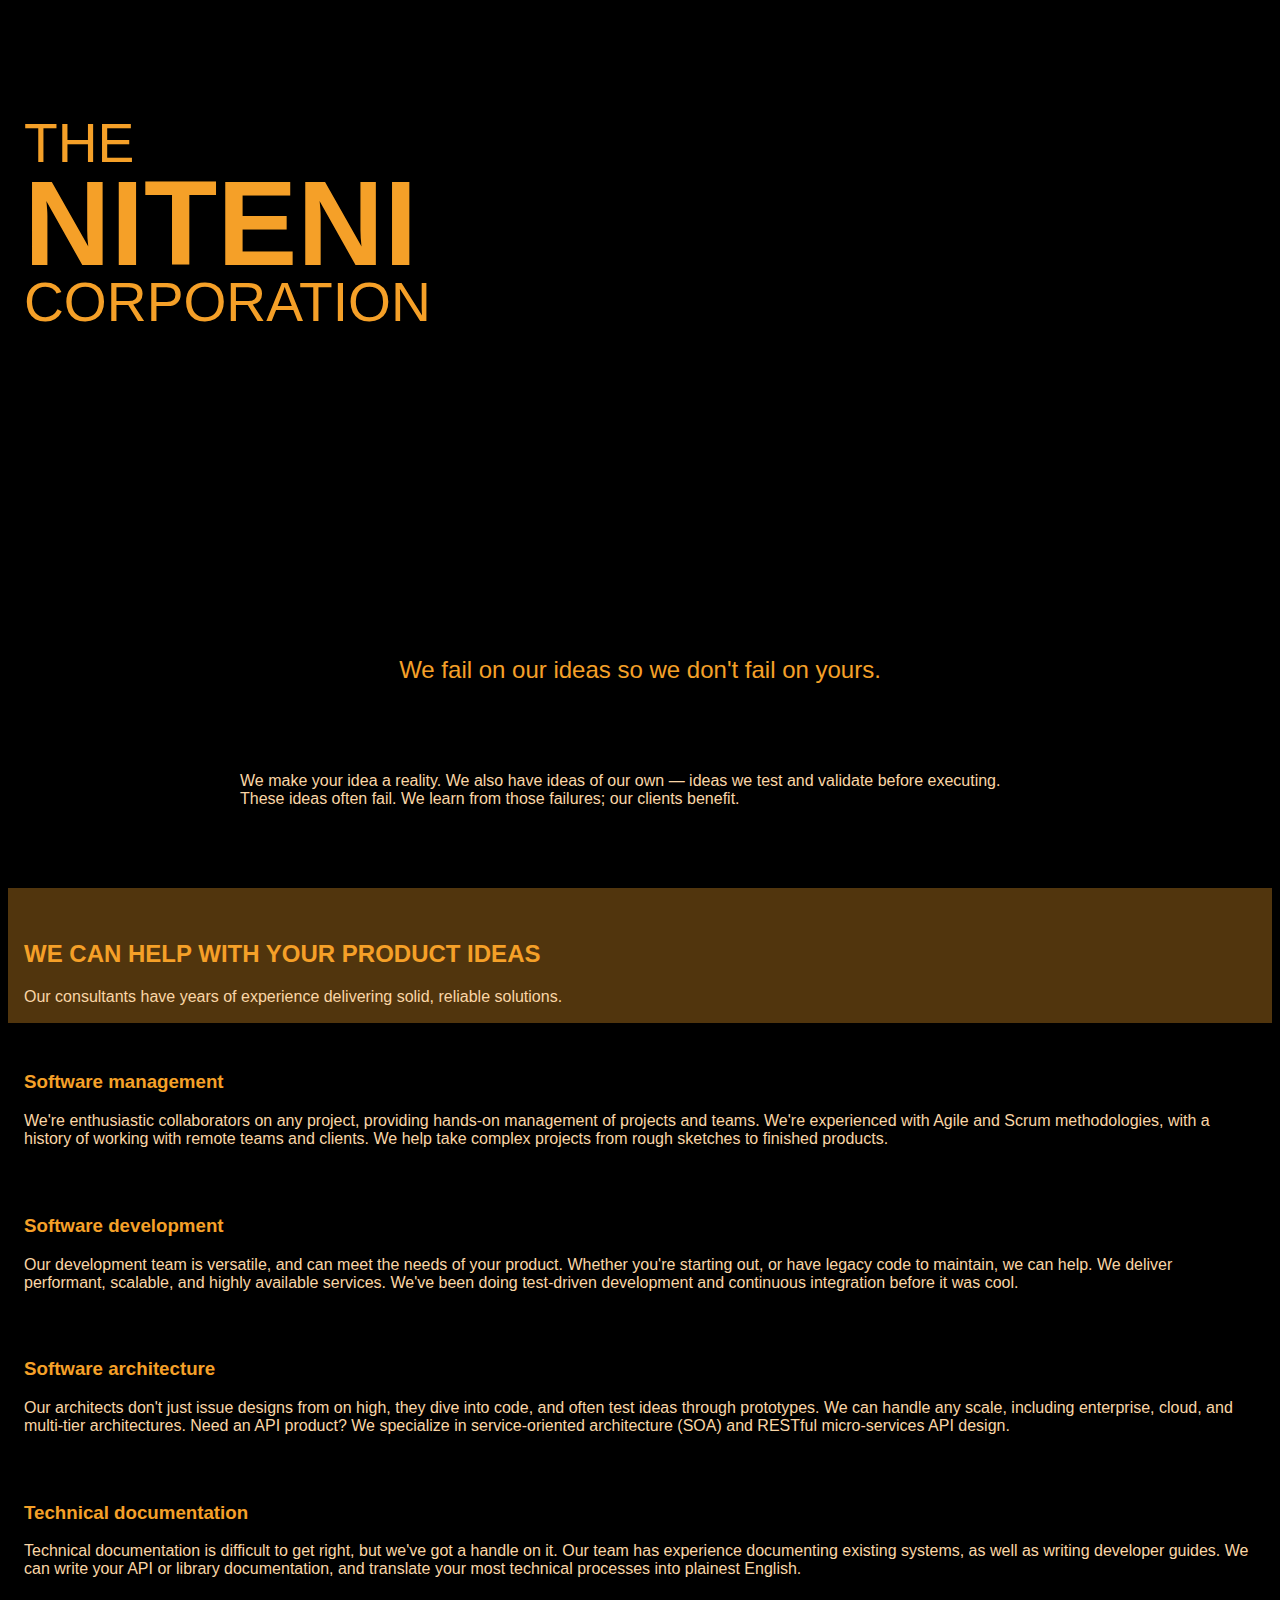
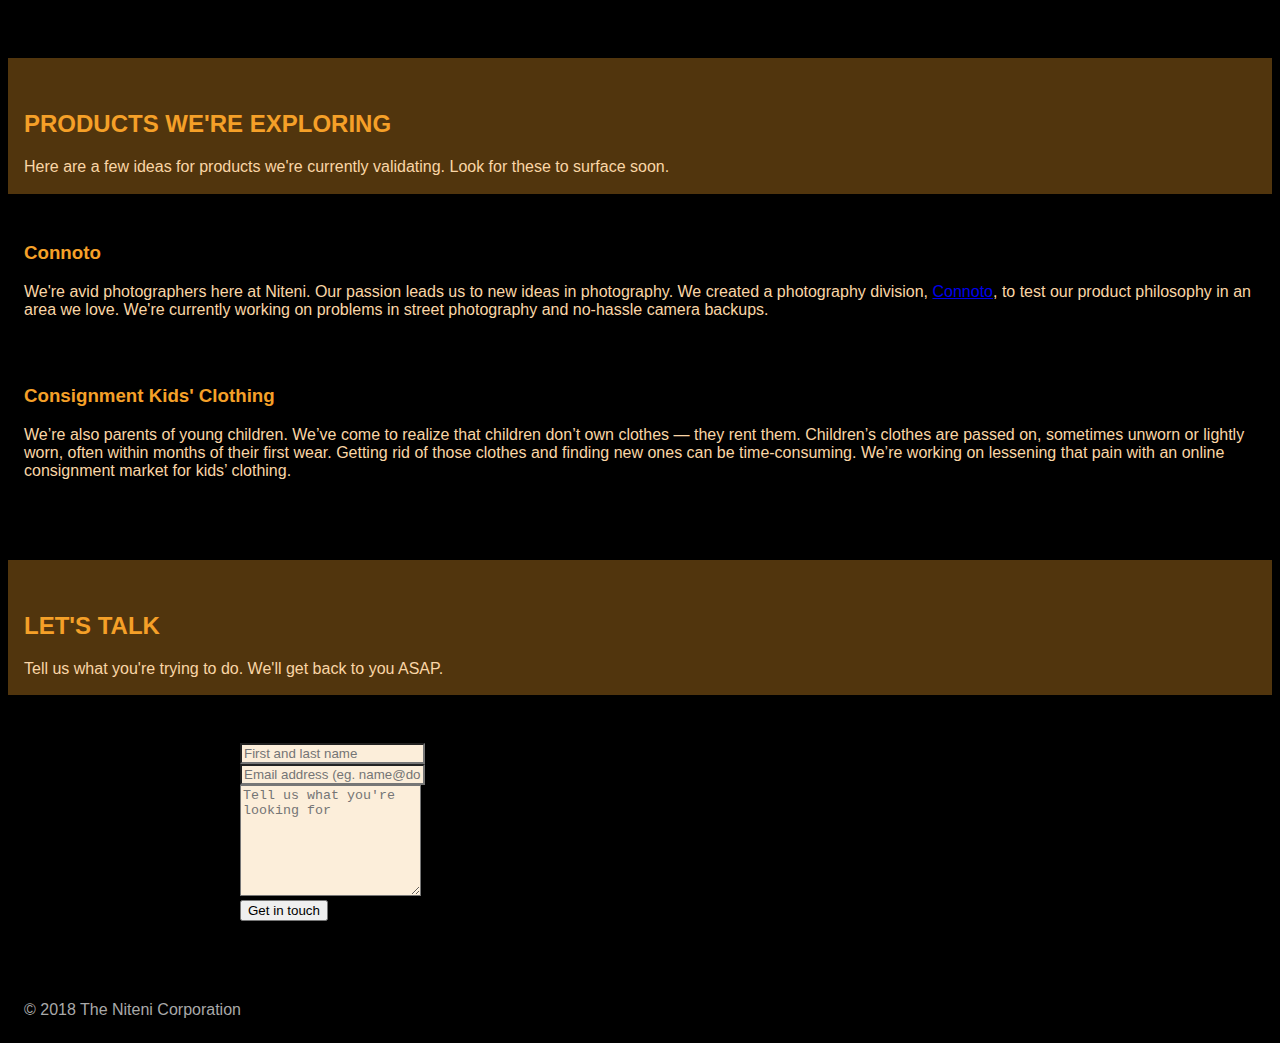
==== index.html @ 8d025268 "Slight copy tweaks." ====
<!DOCTYPE html>
<html lang="en">
<head>
    <meta charset="utf-8"/>
    <meta name="viewport" content="width=device-width, initial-scale=1.0, shrink-to-fit=no"/>
    <link rel="stylesheet" href="https://stackpath.bootstrapcdn.com/bootstrap/4.1.3/css/bootstrap.min.css" integrity="sha384-MCw98/SFnGE8fJT3GXwEOngsV7Zt27NXFoaoApmYm81iuXoPkFOJwJ8ERdknLPMO" crossorigin="anonymous">
    <link type="text/css" rel="stylesheet" href="style.css"/>
    <title>The Niteni Corporation</title>
</head>
<body>
    <header>
        <h1><small>The</small> Niteni <small>Corporation</small></h1>
    </header>

    <h2 id="tagline">
        We fail on our ideas so we don't fail on yours.
    </h2>

    <div id="content" class="container-fluid full-width">

        <section id="vision" class="content-item aligned-content">
            <p>We make your idea a reality. We also have ideas of our own
            &mdash; ideas we test and validate before executing.  These ideas
            often fail. We learn from those failures; our clients benefit.</p>
        </section>

        <section id="services">
            <header class="aligned-content section-header">
                <h2>We can help with your product ideas</h2>
                <p>Our consultants have years of experience delivering solid, reliable solutions.</p>
            </header>

            <div class="row aligned-content">
                <div class="col-md">

                    <section class="content-item">
                    <h3>Software management</h3>
                    <p>We're enthusiastic collaborators on any project,
                    providing hands-on management of projects and teams.
                    We're experienced with Agile and Scrum methodologies,
                    with a history of working with remote teams and
                    clients. We help take complex projects from rough sketches to
                    finished products.</p>
                    </section>

                    <section class="content-item">
                    <h3>Software development</h3>
                    <p>Our development team is versatile, and can meet the
                    needs of your product. Whether you're starting out, or have
                    legacy code to maintain, we can help. We
                    deliver performant, scalable, and highly available
                    services. We've been doing test-driven development and
                    continuous integration before it was cool.</p>
                    </section>
                </div>

                <div class="col-md">
                    <section class="content-item">
                    <h3>Software architecture</h3>
                    <p>Our architects don't just issue designs from on
                    high, they dive into code, and often test ideas through
                    prototypes. We can handle any scale, including enterprise,
                    cloud, and multi-tier architectures. Need an API product?
                    We specialize in service-oriented architecture (SOA) and
                    RESTful micro-services API design.</p>
                    </section>

                    <section class="content-item">
                    <h3>Technical documentation</h3>
                    <p>Technical documentation is difficult to get right,
                    but we've got a handle on it. Our team has experience
                    documenting existing systems, as well as writing
                    developer guides. We can write your API or library
                    documentation, and translate your most technical
                    processes into plainest English.</p>
                    </section>
                </div>
            </div>
        </section>

        <section id="products">
            <header class="aligned-content section-header">
                <h2>Products we're exploring</h2>
                <p>Here are a few ideas for products we're currently validating. Look for these to surface soon.</p>
            </header>

            <div class="row aligned-content">
                <section class="col-md content-item" id="connoto">
                    <h3>Connoto</h3>
                    <p>We're avid photographers here at Niteni. Our passion
                    leads us to new ideas in photography. We created a
                    photography division, <a href="http://connoto.com">Connoto</a>, to test our product
                    philosophy in an area we love. We're currently working on problems in street photography and no-hassle camera backups.</p>
                </section>

                <section class="col-md content-item" id="clothing">
                    <h3>Consignment Kids' Clothing</h3>
                    <p>We’re also parents of young children. We’ve come to realize that children don’t own clothes — they rent them. Children’s clothes are passed on, sometimes unworn or lightly worn, often within months of their first wear. Getting rid of those clothes and finding new ones can be time-consuming. We’re working on lessening that pain with an online consignment market for kids’ clothing.</p>
                </section>
            </div>
        </section>

        <section id="contact" class="form-area">
            <header class="aligned-content section-header">
                <h2>Let's talk</h2>
                <p>Tell us what you're trying to do. We'll get back to you ASAP.</p>
            </header>

            <form class="aligned-content" name="contact" method="POST" netlify>
                <div class="form-group">
                    <input class="form-control" type="text" placeholder="First and last name" name="name" required/>
                </div>
                <div class="form-group">
                    <input class="form-control" type="email" placeholder="Email address (eg. name@domain.com)" name="email" required/>
                </div>
                <div class="form-group">
                    <textarea class="form-control" id="message" placeholder="Tell us what you're looking for" maxlength="140" rows="7"></textarea>
                </div>
                <button id="submit" class="btn btn-primary pull-right" type="submit">Get in touch</button>
            </form>
        </section>

        <footer class="aligned-content">
            <p>&copy; 2018 The Niteni Corporation</p>
        </footer>

    </div>
</body>
</html>
---- style.css ----
body {
    font-family: "Helvetica Neue", Helvetica, sans-serif;
    background: url("img/headerbg.jpg") top right / 100% 21em no-repeat local padding-box content-box black;
    color: #fad6a6;
}

h1, h2, h3 {
    color: rgb(245,160,40);
}

h1, #content h2 {
    text-transform: uppercase;
}

body>header {
    height: 21em;
    padding: 1em;
    margin-bottom: 1em;
}

header h1 {
    font-size: 500%;
    font-weight: bolder;
    line-height: 66%;
}

header h1 small {
    font-size: 46%;
    display: block;
    font-weight: normal;
}

footer {
    color: darkgrey;
    margin-top: 5em;
}

#tagline {
    font-weight: normal;
    text-align: center;
    padding: 1em;
    margin: 0;
}

#content {
    background: url("img/bodybg.jpg") top center / 100% no-repeat local black;
}

.full-width {
    padding-left: 0;
    padding-right: 0;
    overflow-x: hidden;
}

.aligned-content {
    padding-right: 1em;
    padding-left: 1em;
}

.content-item {
    padding-bottom: 1em;
}

.section-header {
    background-color: rgba(245,160,40,0.33);
    padding-top: 2em;
    padding-bottom: 0.1em;
    margin-top: 1em;
    margin-bottom: 2em;
}

#vision {
    padding-top: 1em;
}

#vision,
#contact form {
    max-width: 50em;
    margin: auto;
    margin-bottom: 1em;
}

.form-control {
    background-color: #fceeda;
    color: black;
}

/* Small devices (landscape phones, 576px and up) */
@media (min-width: 576px) {
}

/* Medium devices (tablets, 768px and up) */
@media (min-width: 768px) {
    body {
        background-size: 100% 34em;
    }

    body>header {
        height: 34em;
    }

    header h1 {
        font-size: 750%;
    }
}

/* Large devices (desktops, 992px and up) */
@media (min-width: 992px) {

    body>header {
        margin-bottom: 3em;
    }

    #vision {
        padding-top: 3em;
    }

    .content-item {
        padding-bottom: 2em;
    }

    .section-header {
        margin-bottom: 3em;
        margin-top: 2em;
    }
}

/* Extra large devices (large desktops, 1200px and up) */
@media (min-width: 1200px) {
}
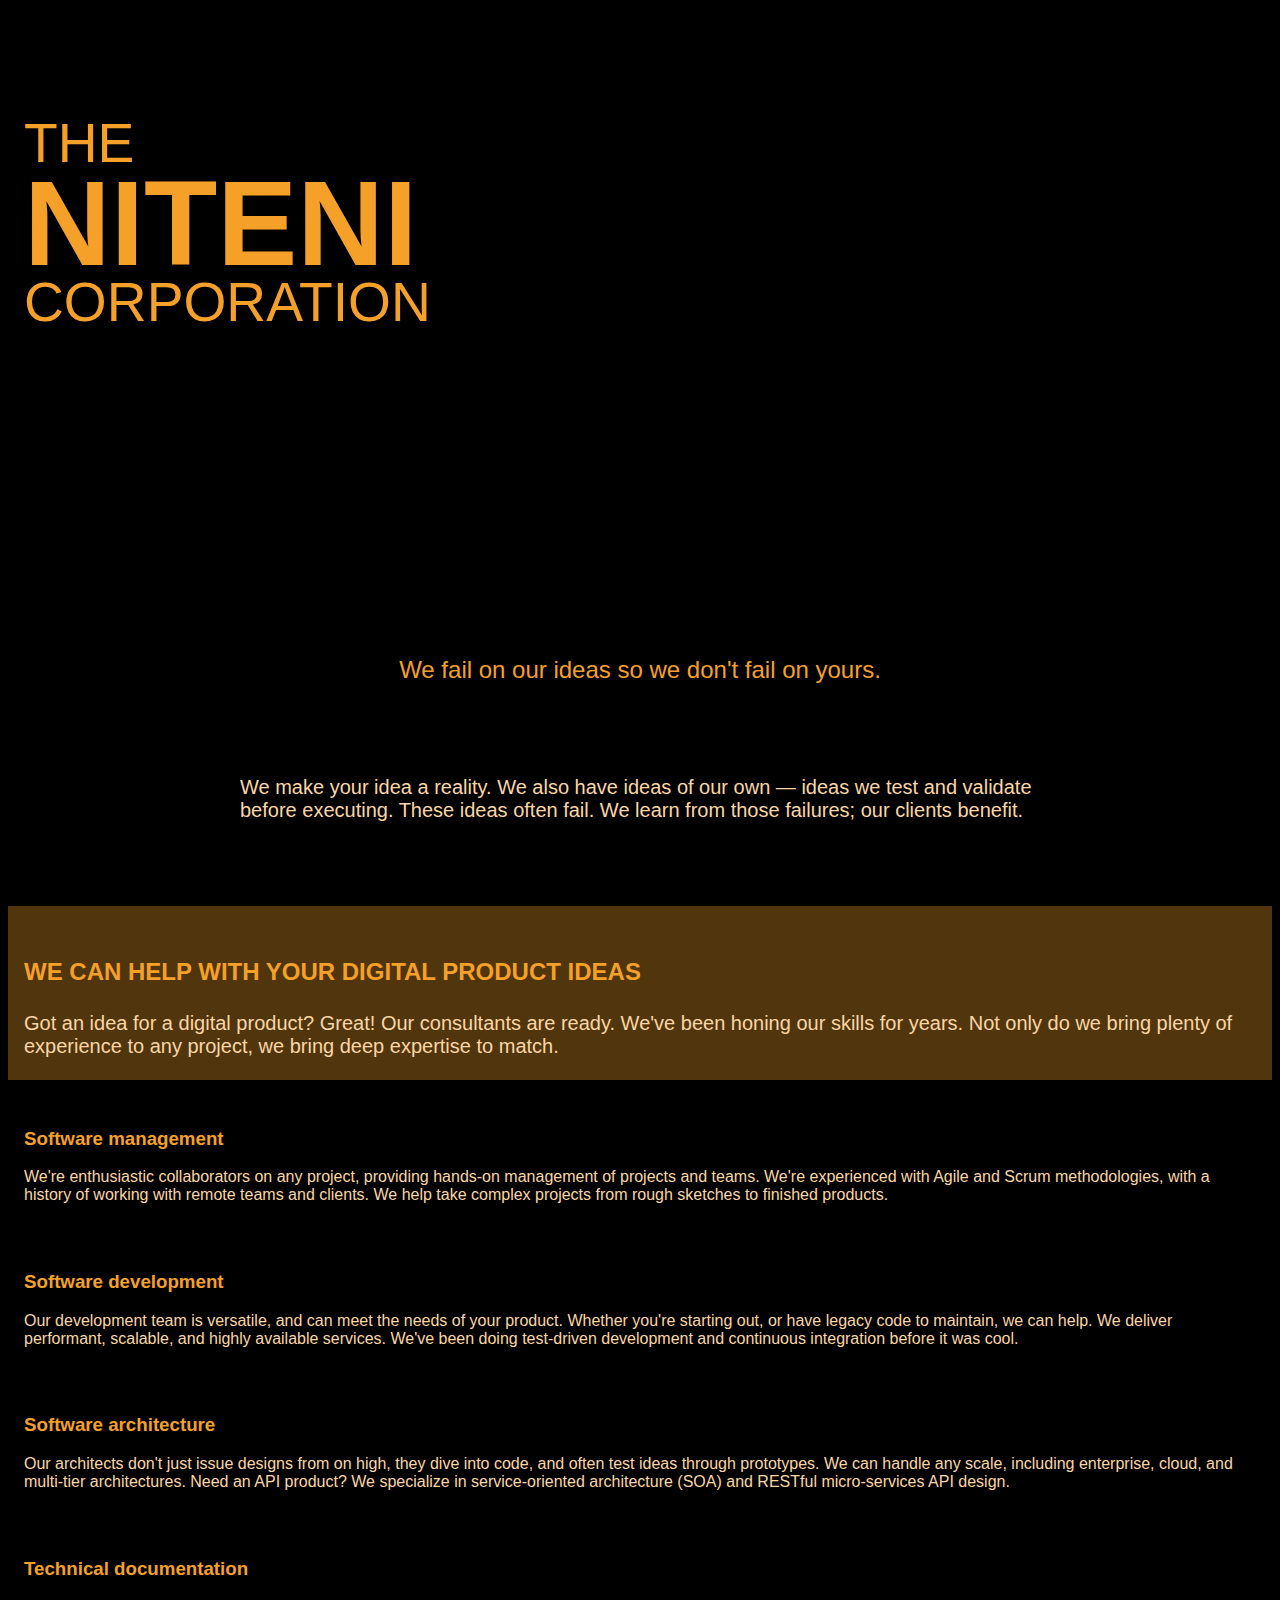
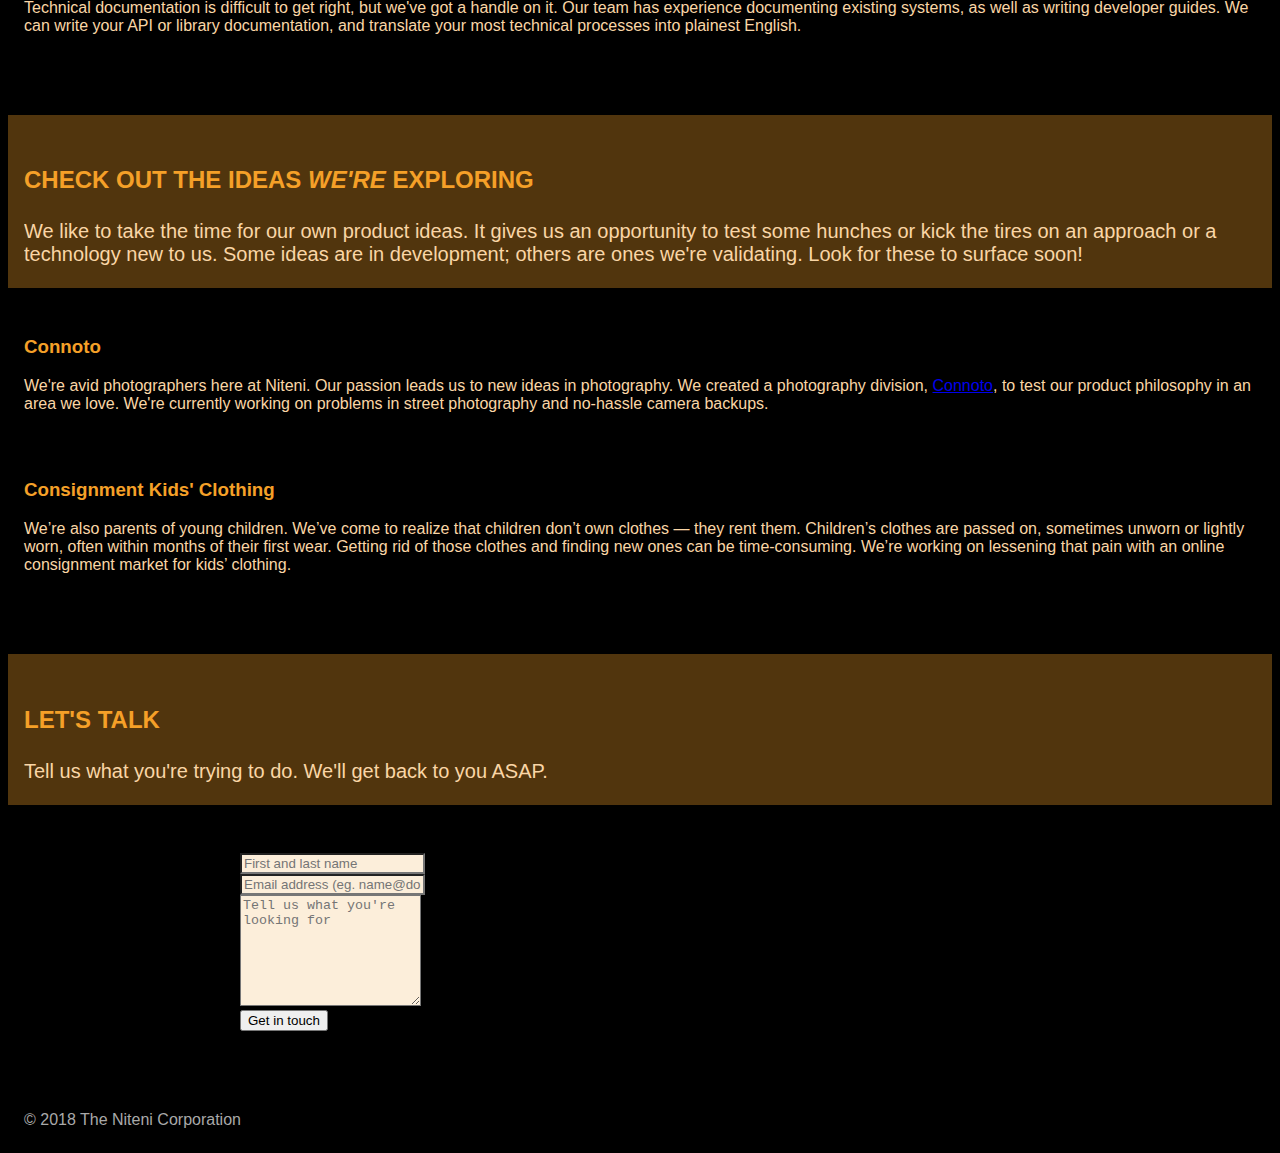
==== commit ebedd18c: "Expanded copy for section headings, now more subtly styled." ====
--- a/index.html
+++ b/index.html
@@ -26,8 +26,12 @@
 
         <section id="services">
             <header class="aligned-content section-header">
-                <h2>We can help with your product ideas</h2>
-                <p>Our consultants have years of experience delivering solid, reliable solutions.</p>
+                <h2>We can help with your digital product ideas</h2>
+                <p class="col-md-10 full-width">
+                Got an idea for a digital product? Great! Our consultants are
+                ready. We've been honing our skills for years. Not only do we
+                bring plenty of experience to any project, we bring deep
+                expertise to match.</p>
             </header>
 
             <div class="row aligned-content">
@@ -80,8 +84,12 @@
 
         <section id="products">
             <header class="aligned-content section-header">
-                <h2>Products we're exploring</h2>
-                <p>Here are a few ideas for products we're currently validating. Look for these to surface soon.</p>
+                <h2>Check out the ideas <em>we're</em> exploring</h2>
+                <p class="col-md-10 full-width">We like to take the time for
+                our own product ideas. It gives us an opportunity to test some
+                hunches or kick the tires on an approach or a technology new
+                to us. Some ideas are in development; others are ones we're
+                validating. Look for these to surface soon!</p>
             </header>
 
             <div class="row aligned-content">
@@ -103,7 +111,7 @@
         <section id="contact" class="form-area">
             <header class="aligned-content section-header">
                 <h2>Let's talk</h2>
-                <p>Tell us what you're trying to do. We'll get back to you ASAP.</p>
+                <p class="col-md-10 full-width">Tell us what you're trying to do. We'll get back to you ASAP.</p>
             </header>
 
             <form class="aligned-content" name="contact" method="POST" netlify>
--- a/style.css
+++ b/style.css
@@ -69,15 +69,23 @@
     margin-bottom: 2em;
 }
 
+.section-header h2 {
+    padding-bottom: 0.25em;
+}
+
 #vision {
     padding-top: 1em;
+}
+
+#vision p,
+.section-header p {
+    font-size: 125%;
 }
 
 #vision,
 #contact form {
     max-width: 50em;
     margin: auto;
-    margin-bottom: 1em;
 }
 
 .form-control {
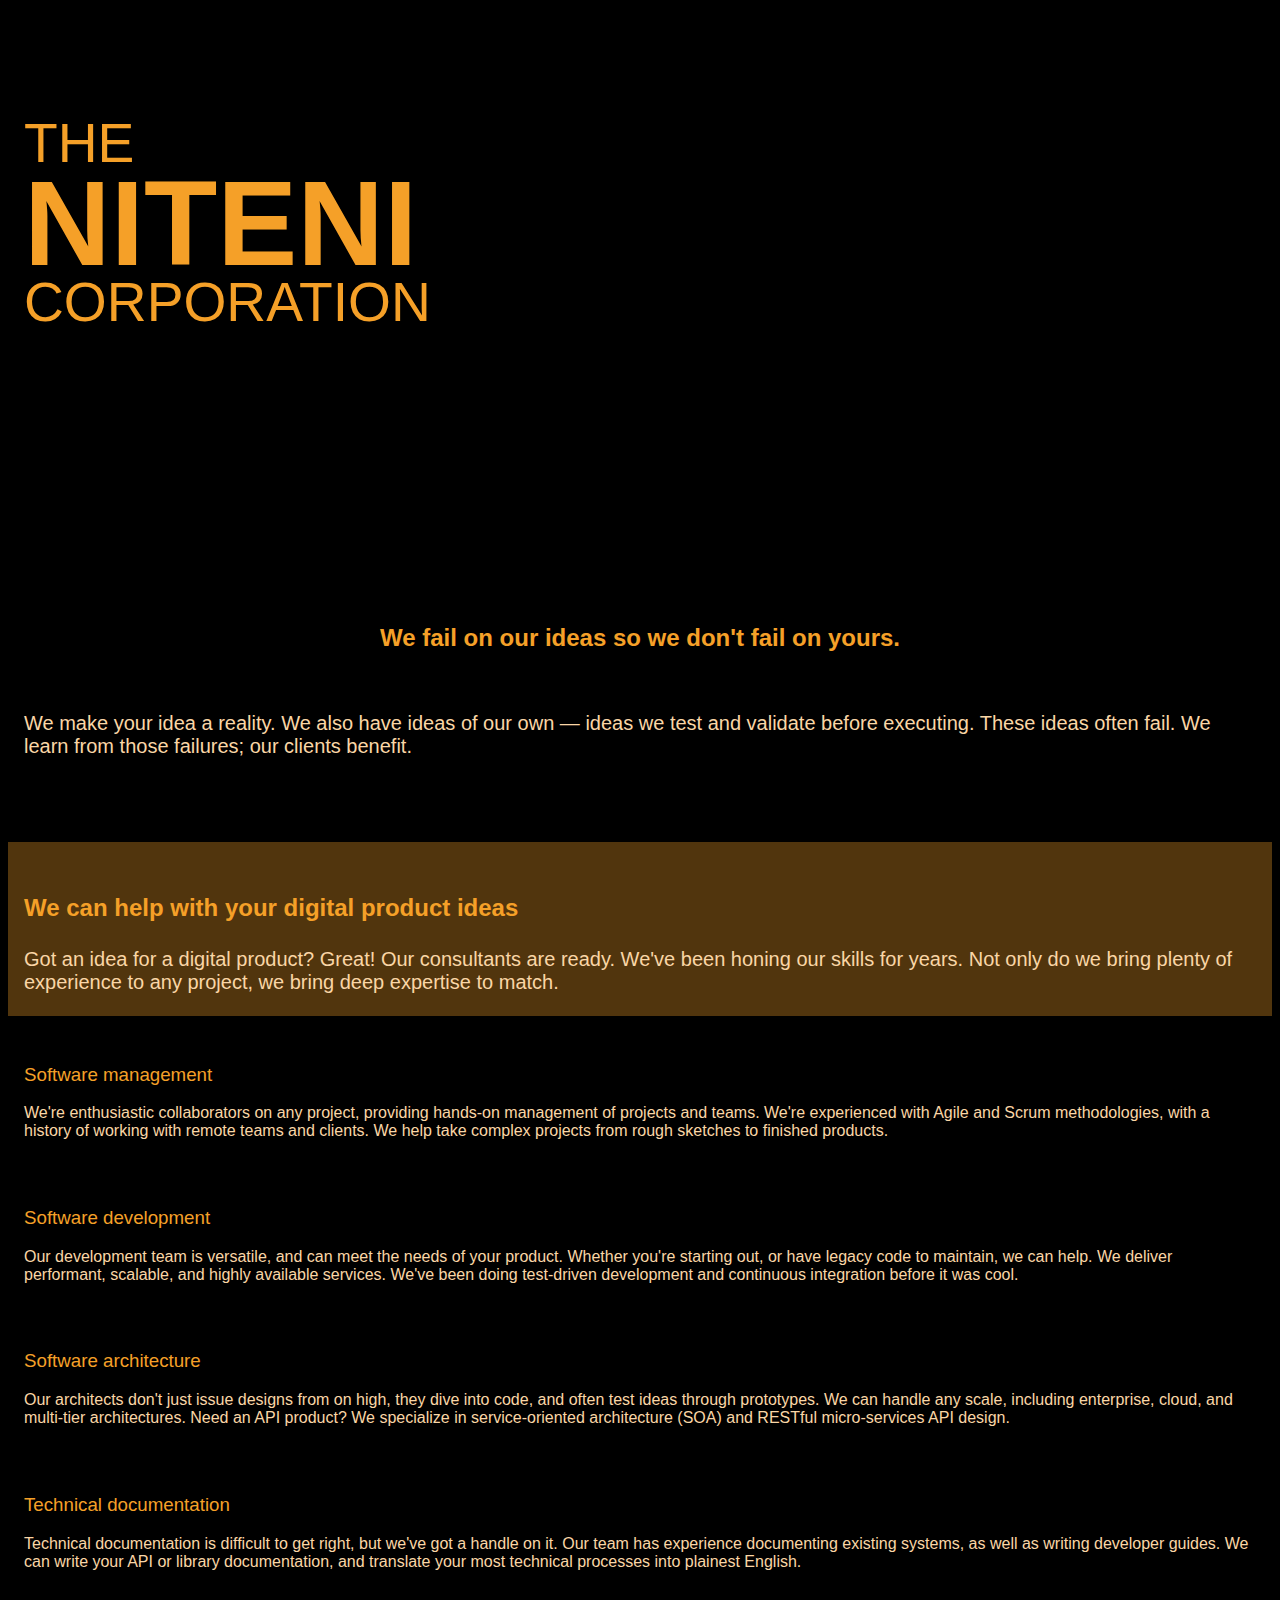
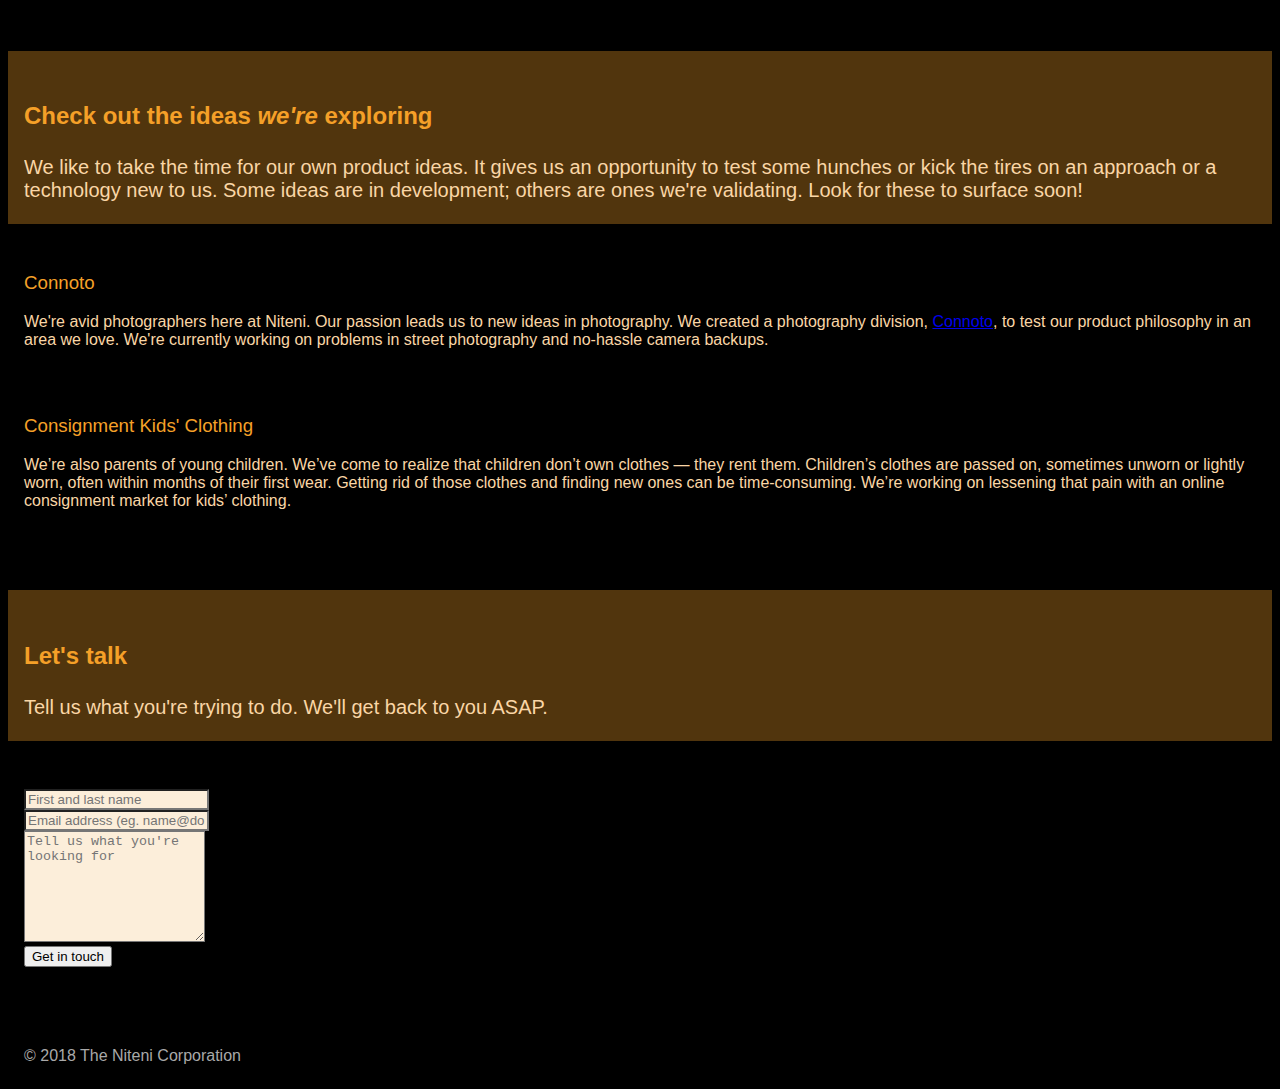
==== commit c866989e: "More padding between sections; using Bootstrap columns for other content." ====
--- a/index.html
+++ b/index.html
@@ -18,11 +18,11 @@
 
     <div id="content" class="container-fluid full-width">
 
-        <section id="vision" class="content-item aligned-content">
+        <div id="vision" class="content-item aligned-content col-md-10">
             <p>We make your idea a reality. We also have ideas of our own
             &mdash; ideas we test and validate before executing.  These ideas
             often fail. We learn from those failures; our clients benefit.</p>
-        </section>
+        </div>
 
         <section id="services">
             <header class="aligned-content section-header">
@@ -114,7 +114,7 @@
                 <p class="col-md-10 full-width">Tell us what you're trying to do. We'll get back to you ASAP.</p>
             </header>
 
-            <form class="aligned-content" name="contact" method="POST" netlify>
+            <form class="col-md-10 aligned-content" name="contact" method="POST" netlify>
                 <div class="form-group">
                     <input class="form-control" type="text" placeholder="First and last name" name="name" required/>
                 </div>
--- a/style.css
+++ b/style.css
@@ -8,7 +8,7 @@
     color: rgb(245,160,40);
 }
 
-h1, #content h2 {
+h1 {
     text-transform: uppercase;
 }
 
@@ -36,7 +36,6 @@
 }
 
 #tagline {
-    font-weight: normal;
     text-align: center;
     padding: 1em;
     margin: 0;
@@ -44,6 +43,10 @@
 
 #content {
     background: url("img/bodybg.jpg") top center / 100% no-repeat local black;
+}
+
+h3 {
+    font-weight: normal;
 }
 
 .full-width {
@@ -84,7 +87,6 @@
 
 #vision,
 #contact form {
-    max-width: 50em;
     margin: auto;
 }
 
@@ -110,18 +112,6 @@
     header h1 {
         font-size: 750%;
     }
-}
-
-/* Large devices (desktops, 992px and up) */
-@media (min-width: 992px) {
-
-    body>header {
-        margin-bottom: 3em;
-    }
-
-    #vision {
-        padding-top: 3em;
-    }
 
     .content-item {
         padding-bottom: 2em;
@@ -133,6 +123,10 @@
     }
 }
 
+/* Large devices (desktops, 992px and up) */
+@media (min-width: 992px) {
+}
+
 /* Extra large devices (large desktops, 1200px and up) */
 @media (min-width: 1200px) {
 }
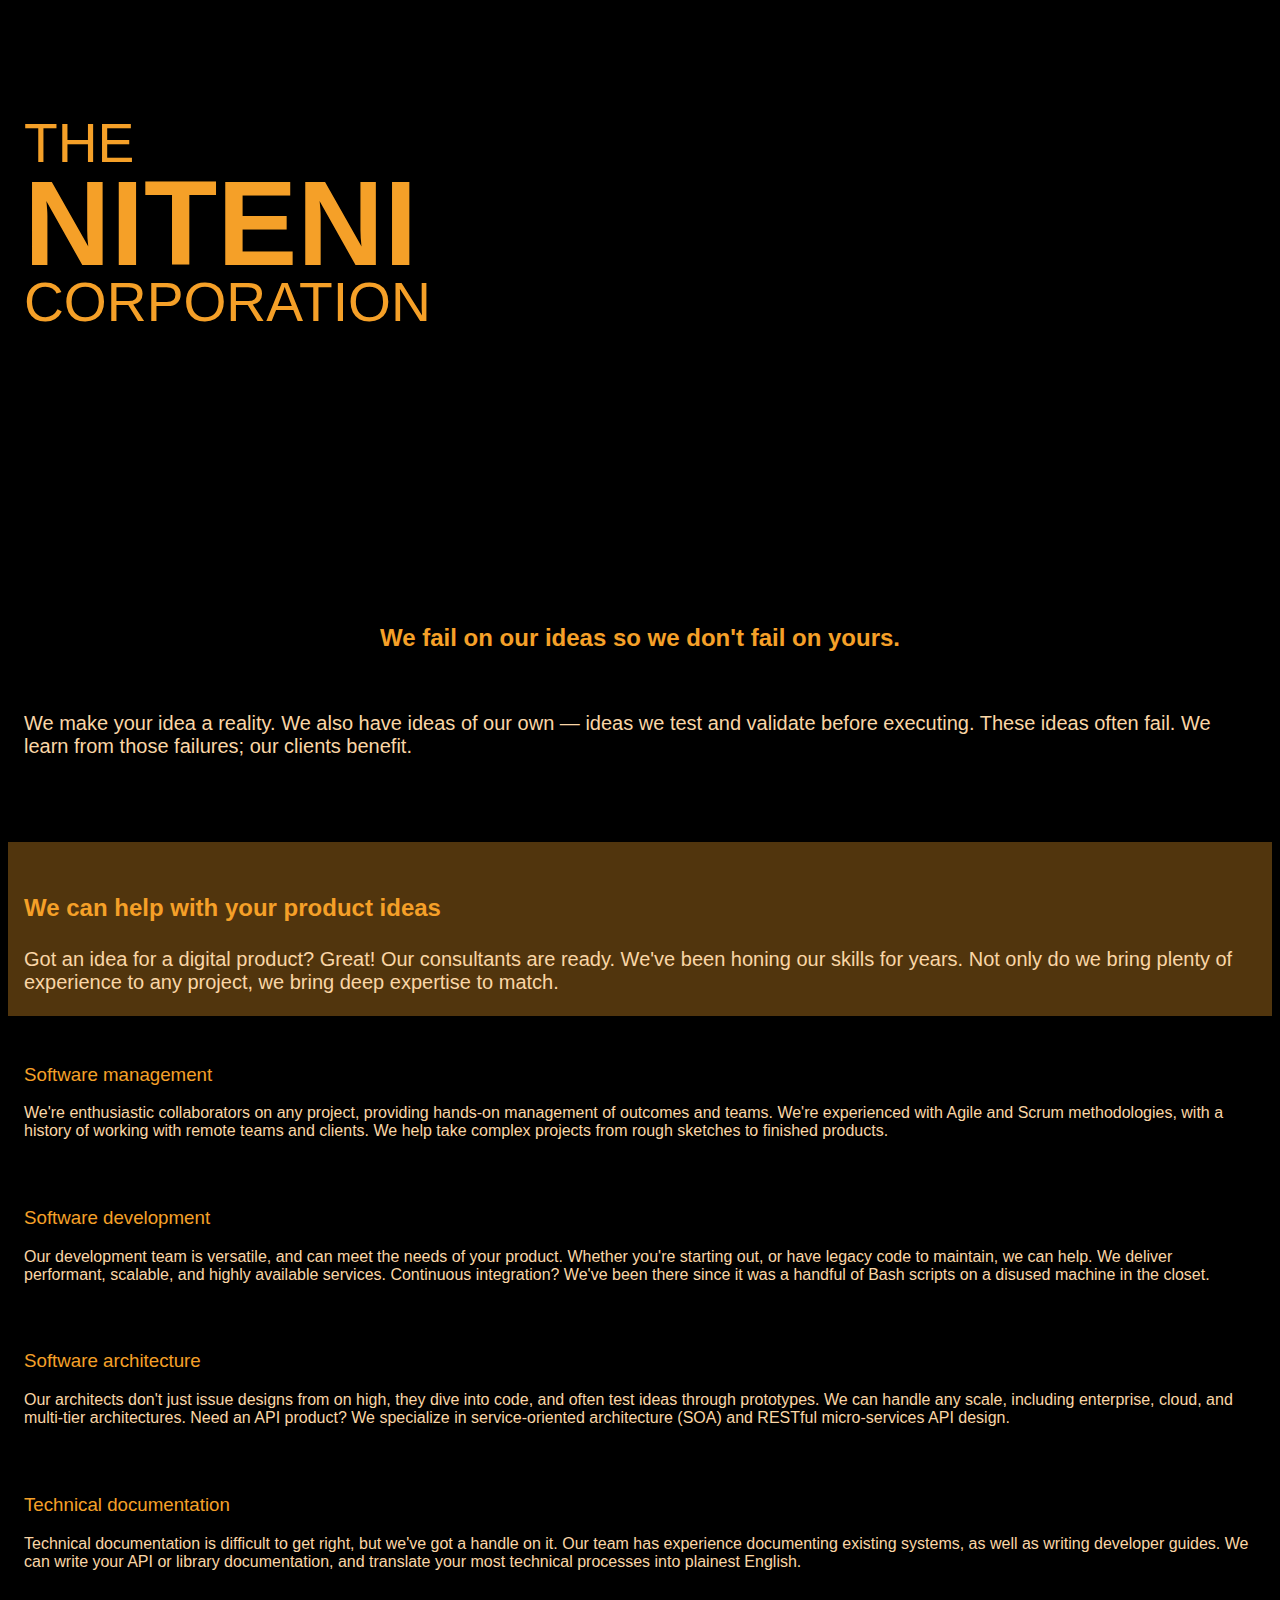
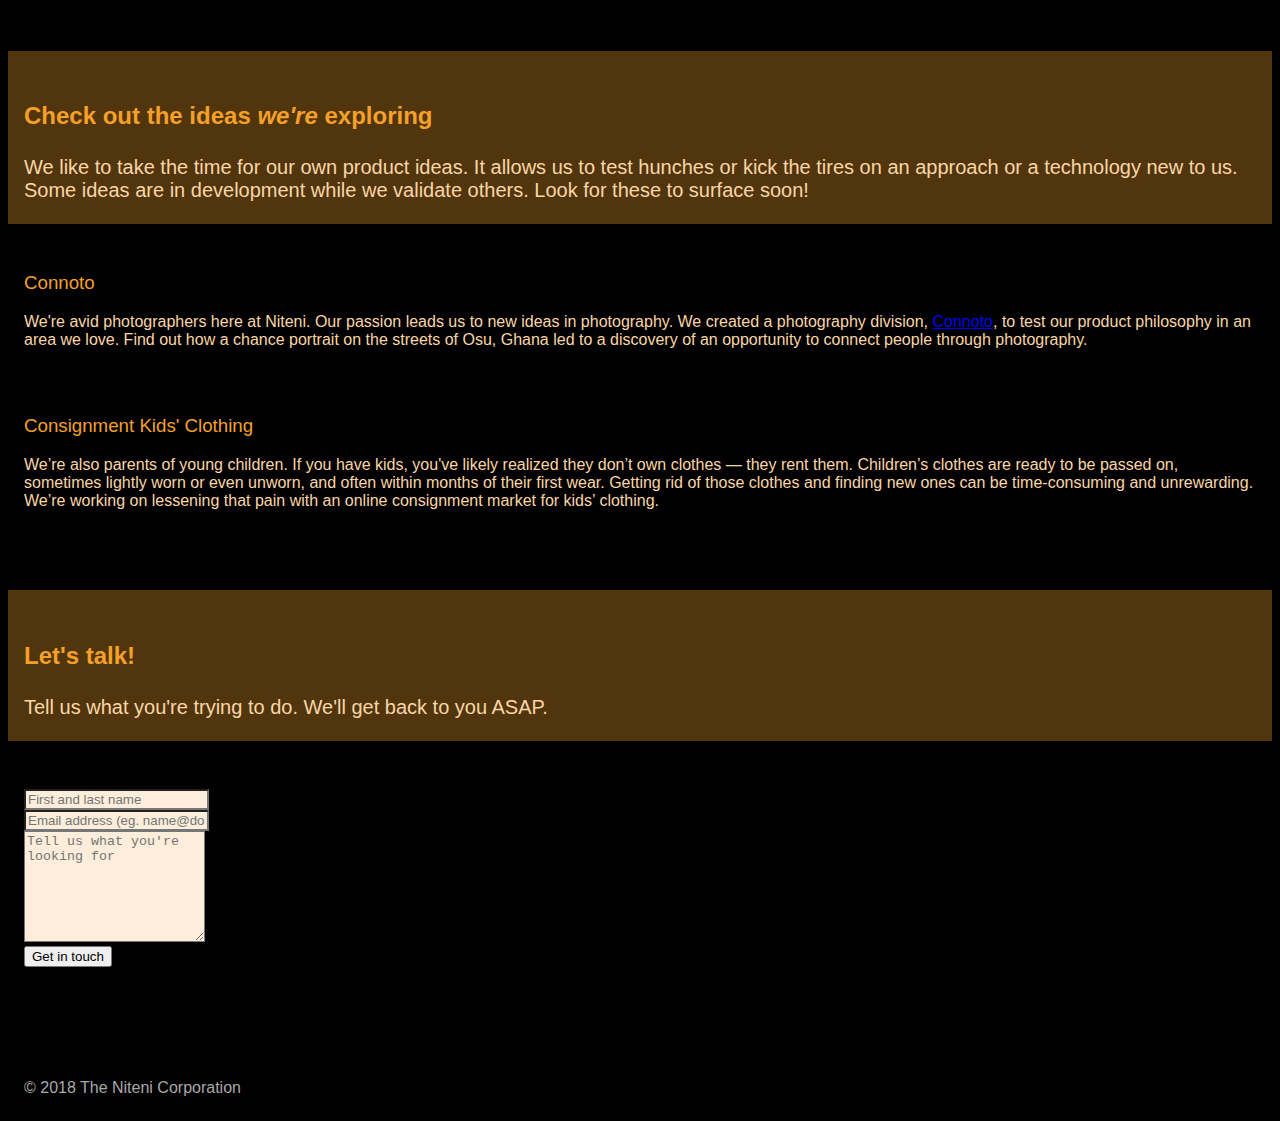
==== commit 6e9ade1a: "Copy tweaks." ====
--- a/index.html
+++ b/index.html
@@ -26,7 +26,7 @@
 
         <section id="services">
             <header class="aligned-content section-header">
-                <h2>We can help with your digital product ideas</h2>
+                <h2>We can help with your product ideas</h2>
                 <p class="col-md-10 full-width">
                 Got an idea for a digital product? Great! Our consultants are
                 ready. We've been honing our skills for years. Not only do we
@@ -40,7 +40,7 @@
                     <section class="content-item">
                     <h3>Software management</h3>
                     <p>We're enthusiastic collaborators on any project,
-                    providing hands-on management of projects and teams.
+                    providing hands-on management of outcomes and teams.
                     We're experienced with Agile and Scrum methodologies,
                     with a history of working with remote teams and
                     clients. We help take complex projects from rough sketches to
@@ -53,8 +53,9 @@
                     needs of your product. Whether you're starting out, or have
                     legacy code to maintain, we can help. We
                     deliver performant, scalable, and highly available
-                    services. We've been doing test-driven development and
-                    continuous integration before it was cool.</p>
+                    services. Continuous integration? We've been there since
+                    it was a handful of Bash scripts on a disused machine in
+                    the closet.</p>
                     </section>
                 </div>
 
@@ -86,10 +87,10 @@
             <header class="aligned-content section-header">
                 <h2>Check out the ideas <em>we're</em> exploring</h2>
                 <p class="col-md-10 full-width">We like to take the time for
-                our own product ideas. It gives us an opportunity to test some
-                hunches or kick the tires on an approach or a technology new
-                to us. Some ideas are in development; others are ones we're
-                validating. Look for these to surface soon!</p>
+                our own product ideas. It allows us to test hunches or kick
+                the tires on an approach or a technology new to us. Some ideas
+                are in development while we validate others. Look for
+                these to surface soon!</p>
             </header>
 
             <div class="row aligned-content">
@@ -98,23 +99,32 @@
                     <p>We're avid photographers here at Niteni. Our passion
                     leads us to new ideas in photography. We created a
                     photography division, <a href="http://connoto.com">Connoto</a>, to test our product
-                    philosophy in an area we love. We're currently working on problems in street photography and no-hassle camera backups.</p>
+                    philosophy in an area we love. Find out how a chance
+                    portrait on the streets of Osu, Ghana led to a discovery
+                    of an opportunity to connect people through photography.</p>
                 </section>
 
                 <section class="col-md content-item" id="clothing">
                     <h3>Consignment Kids' Clothing</h3>
-                    <p>We’re also parents of young children. We’ve come to realize that children don’t own clothes — they rent them. Children’s clothes are passed on, sometimes unworn or lightly worn, often within months of their first wear. Getting rid of those clothes and finding new ones can be time-consuming. We’re working on lessening that pain with an online consignment market for kids’ clothing.</p>
+                    <p>We’re also parents of young children. If you have kids,
+                    you've likely realized they don’t own clothes —
+                    they rent them. Children’s clothes are ready to be passed
+                    on, sometimes lightly worn or even unworn, and often
+                    within months of their first wear. Getting rid of those
+                    clothes and finding new ones can be time-consuming and
+                    unrewarding. We’re working on lessening that pain with an
+                    online consignment market for kids’ clothing.</p>
                 </section>
             </div>
         </section>
 
         <section id="contact" class="form-area">
             <header class="aligned-content section-header">
-                <h2>Let's talk</h2>
+                <h2>Let's talk!</h2>
                 <p class="col-md-10 full-width">Tell us what you're trying to do. We'll get back to you ASAP.</p>
             </header>
 
-            <form class="col-md-10 aligned-content" name="contact" method="POST" netlify>
+            <form class="col-md-10 aligned-content content-item" name="contact" method="POST" netlify>
                 <div class="form-group">
                     <input class="form-control" type="text" placeholder="First and last name" name="name" required/>
                 </div>
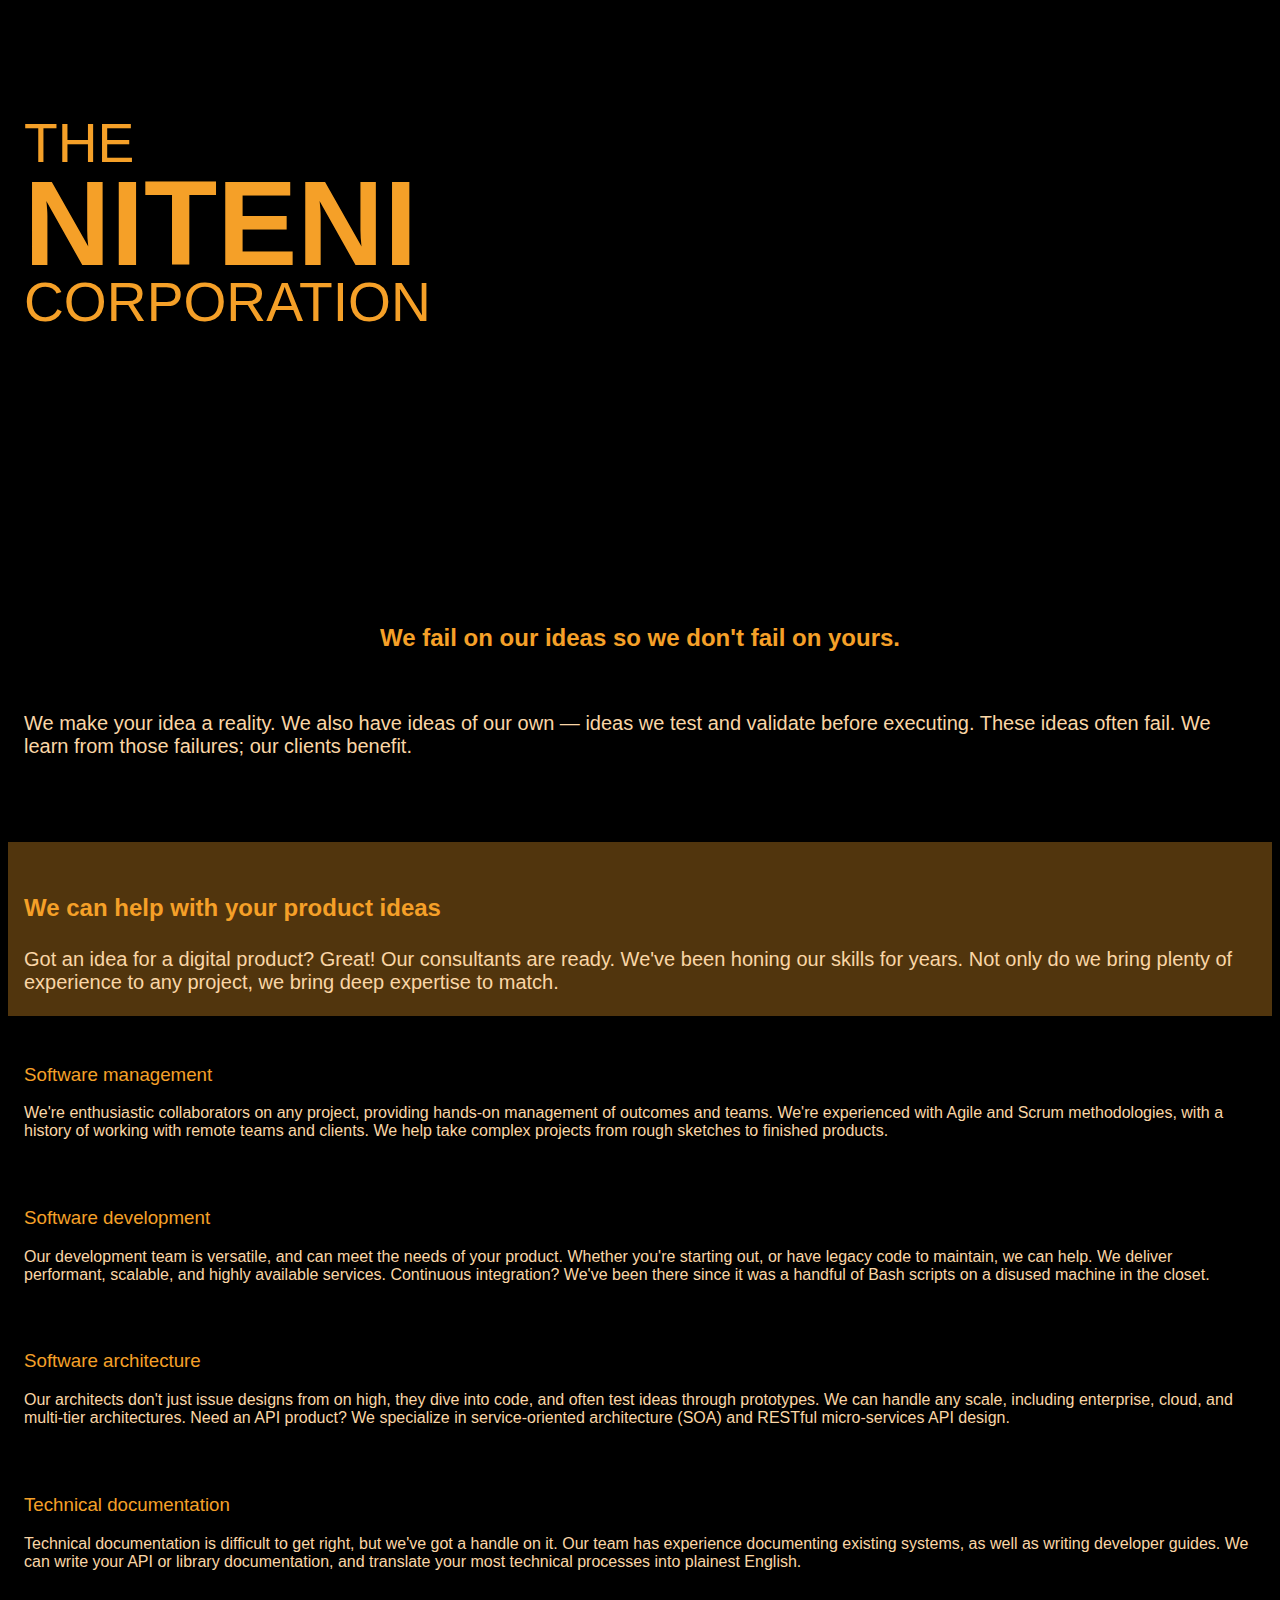
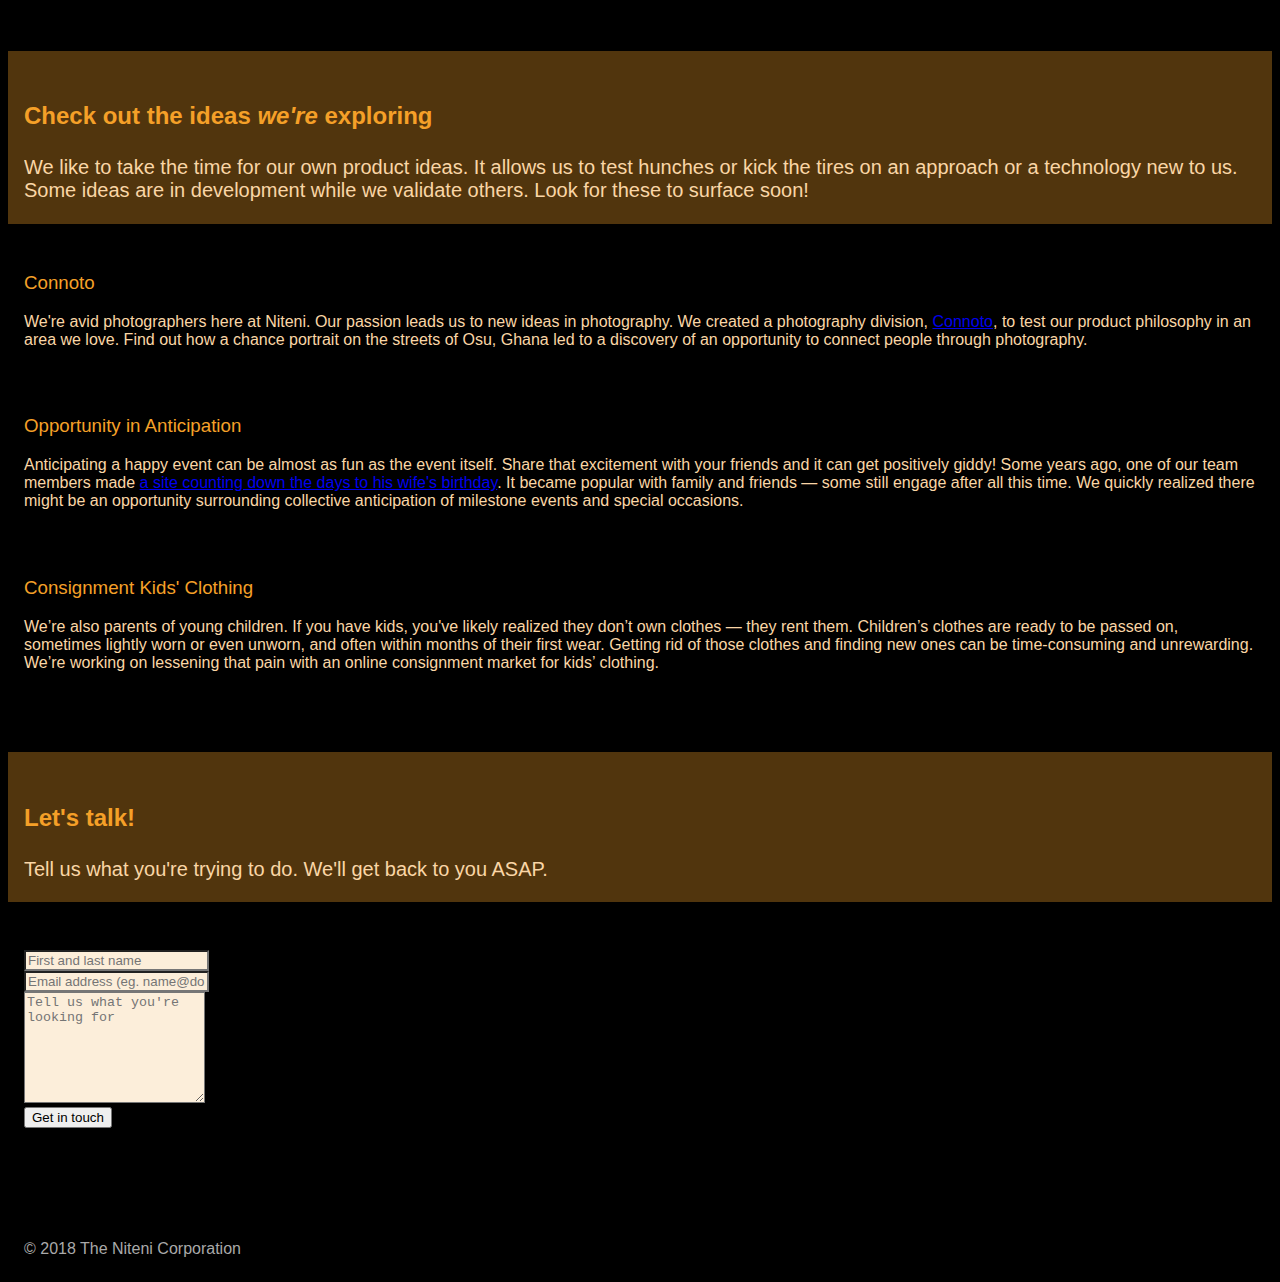
==== commit 3ce3ce0a: "Added event anticipation idea" ====
--- a/index.html
+++ b/index.html
@@ -94,27 +94,44 @@
             </header>
 
             <div class="row aligned-content">
-                <section class="col-md content-item" id="connoto">
-                    <h3>Connoto</h3>
-                    <p>We're avid photographers here at Niteni. Our passion
-                    leads us to new ideas in photography. We created a
-                    photography division, <a href="http://connoto.com">Connoto</a>, to test our product
-                    philosophy in an area we love. Find out how a chance
-                    portrait on the streets of Osu, Ghana led to a discovery
-                    of an opportunity to connect people through photography.</p>
-                </section>
+                <div class="col-md">
+                    <section class="col-md content-item" id="connoto">
+                        <h3>Connoto</h3>
+                        <p>We're avid photographers here at Niteni. Our passion
+                        leads us to new ideas in photography. We created a
+                        photography division, <a href="http://connoto.com">Connoto</a>, to test our product
+                        philosophy in an area we love. Find out how a chance
+                        portrait on the streets of Osu, Ghana led to a discovery
+                        of an opportunity to connect people through photography.</p>
+                    </section>
 
-                <section class="col-md content-item" id="clothing">
-                    <h3>Consignment Kids' Clothing</h3>
-                    <p>We’re also parents of young children. If you have kids,
-                    you've likely realized they don’t own clothes —
-                    they rent them. Children’s clothes are ready to be passed
-                    on, sometimes lightly worn or even unworn, and often
-                    within months of their first wear. Getting rid of those
-                    clothes and finding new ones can be time-consuming and
-                    unrewarding. We’re working on lessening that pain with an
-                    online consignment market for kids’ clothing.</p>
-                </section>
+                    <section class="col-md content-item" id="anticipation">
+                        <h3>Opportunity in Anticipation</h3>
+                        <p>Anticipating a happy event can be almost as
+                        fun as the event itself. Share that excitement with
+                        your friends and it can get positively giddy! Some
+                        years ago, one of our team members made <a href="http://nabaday.com/">a site counting
+                            down the days to his wife's birthday</a>. It became popular
+                        with family and friends — some still engage after all
+                        this time. We quickly realized there might be an
+                        opportunity surrounding collective anticipation of
+                        milestone events and special occasions.</p>
+                    </section>
+                </div>
+
+                <div class="col-md">
+                    <section class="col-md content-item" id="clothing">
+                        <h3>Consignment Kids' Clothing</h3>
+                        <p>We’re also parents of young children. If you have kids,
+                        you've likely realized they don’t own clothes —
+                        they rent them. Children’s clothes are ready to be passed
+                        on, sometimes lightly worn or even unworn, and often
+                        within months of their first wear. Getting rid of those
+                        clothes and finding new ones can be time-consuming and
+                        unrewarding. We’re working on lessening that pain with an
+                        online consignment market for kids’ clothing.</p>
+                    </section>
+                </div>
             </div>
         </section>
 
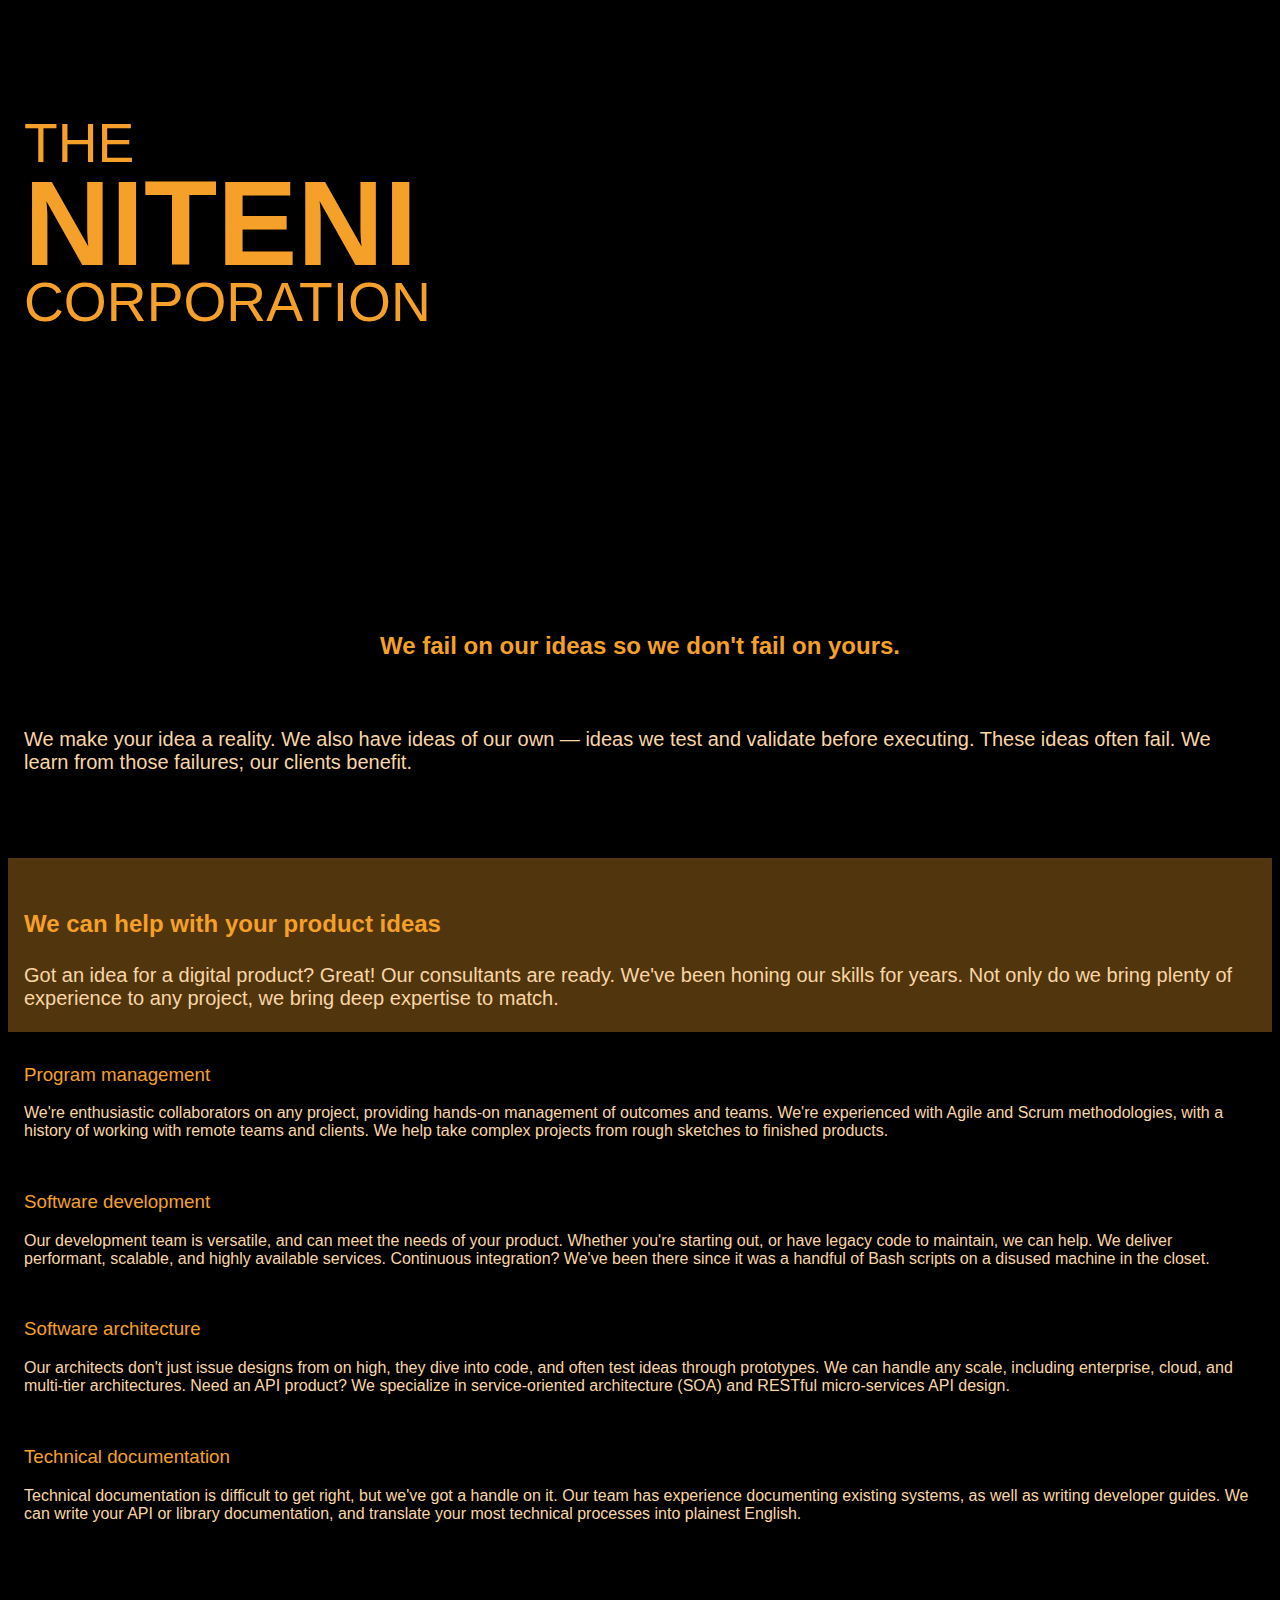
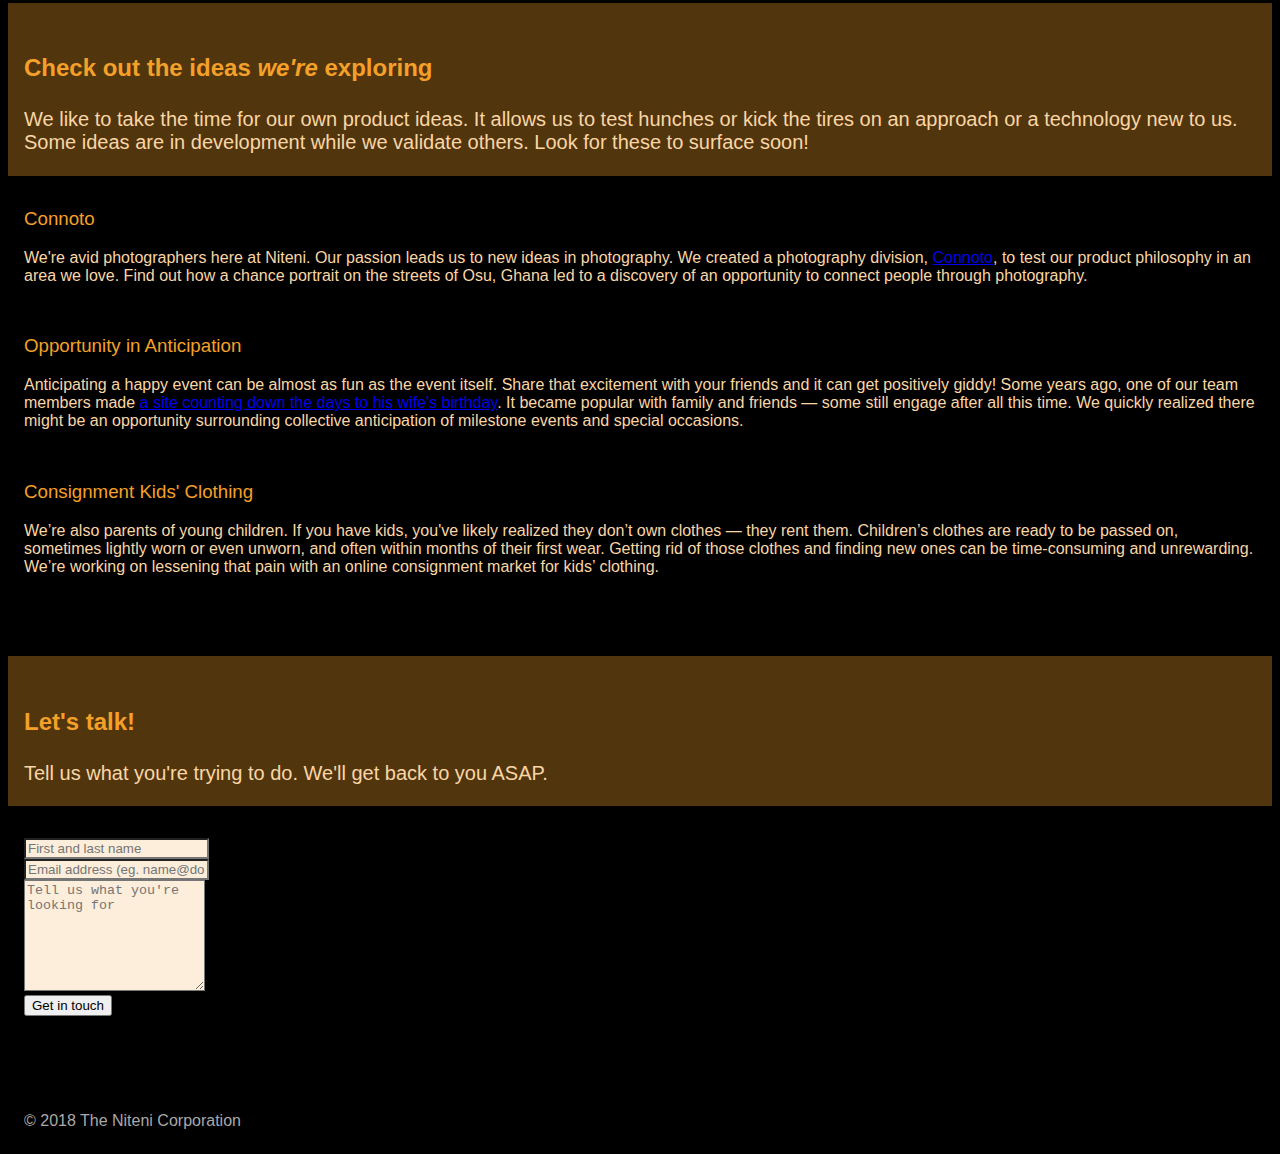
==== commit 413d3c1f: "Padding fixes for better appearance" ====
--- a/index.html
+++ b/index.html
@@ -38,7 +38,7 @@
                 <div class="col-md">
 
                     <section class="content-item">
-                    <h3>Software management</h3>
+                    <h3>Program management</h3>
                     <p>We're enthusiastic collaborators on any project,
                     providing hands-on management of outcomes and teams.
                     We're experienced with Agile and Scrum methodologies,
@@ -95,7 +95,7 @@
 
             <div class="row aligned-content">
                 <div class="col-md">
-                    <section class="col-md content-item" id="connoto">
+                    <section class="content-item" id="connoto">
                         <h3>Connoto</h3>
                         <p>We're avid photographers here at Niteni. Our passion
                         leads us to new ideas in photography. We created a
@@ -105,7 +105,7 @@
                         of an opportunity to connect people through photography.</p>
                     </section>
 
-                    <section class="col-md content-item" id="anticipation">
+                    <section class="content-item" id="anticipation">
                         <h3>Opportunity in Anticipation</h3>
                         <p>Anticipating a happy event can be almost as
                         fun as the event itself. Share that excitement with
@@ -120,7 +120,7 @@
                 </div>
 
                 <div class="col-md">
-                    <section class="col-md content-item" id="clothing">
+                    <section class="content-item" id="clothing">
                         <h3>Consignment Kids' Clothing</h3>
                         <p>We’re also parents of young children. If you have kids,
                         you've likely realized they don’t own clothes —
--- a/style.css
+++ b/style.css
@@ -37,7 +37,7 @@
 
 #tagline {
     text-align: center;
-    padding: 1em;
+    padding: 2rem;
     margin: 0;
 }
 
@@ -68,7 +68,7 @@
     background-color: rgba(245,160,40,0.33);
     padding-top: 2em;
     padding-bottom: 0.1em;
-    margin-top: 1em;
+    margin-top: 3em;
     margin-bottom: 2em;
 }
 
@@ -78,6 +78,7 @@
 
 #vision {
     padding-top: 1em;
+    margin-top: 2em;
 }
 
 #vision p,
@@ -95,10 +96,6 @@
     color: black;
 }
 
-/* Small devices (landscape phones, 576px and up) */
-@media (min-width: 576px) {
-}
-
 /* Medium devices (tablets, 768px and up) */
 @media (min-width: 768px) {
     body {
@@ -112,21 +109,4 @@
     header h1 {
         font-size: 750%;
     }
-
-    .content-item {
-        padding-bottom: 2em;
-    }
-
-    .section-header {
-        margin-bottom: 3em;
-        margin-top: 2em;
-    }
 }
-
-/* Large devices (desktops, 992px and up) */
-@media (min-width: 992px) {
-}
-
-/* Extra large devices (large desktops, 1200px and up) */
-@media (min-width: 1200px) {
-}
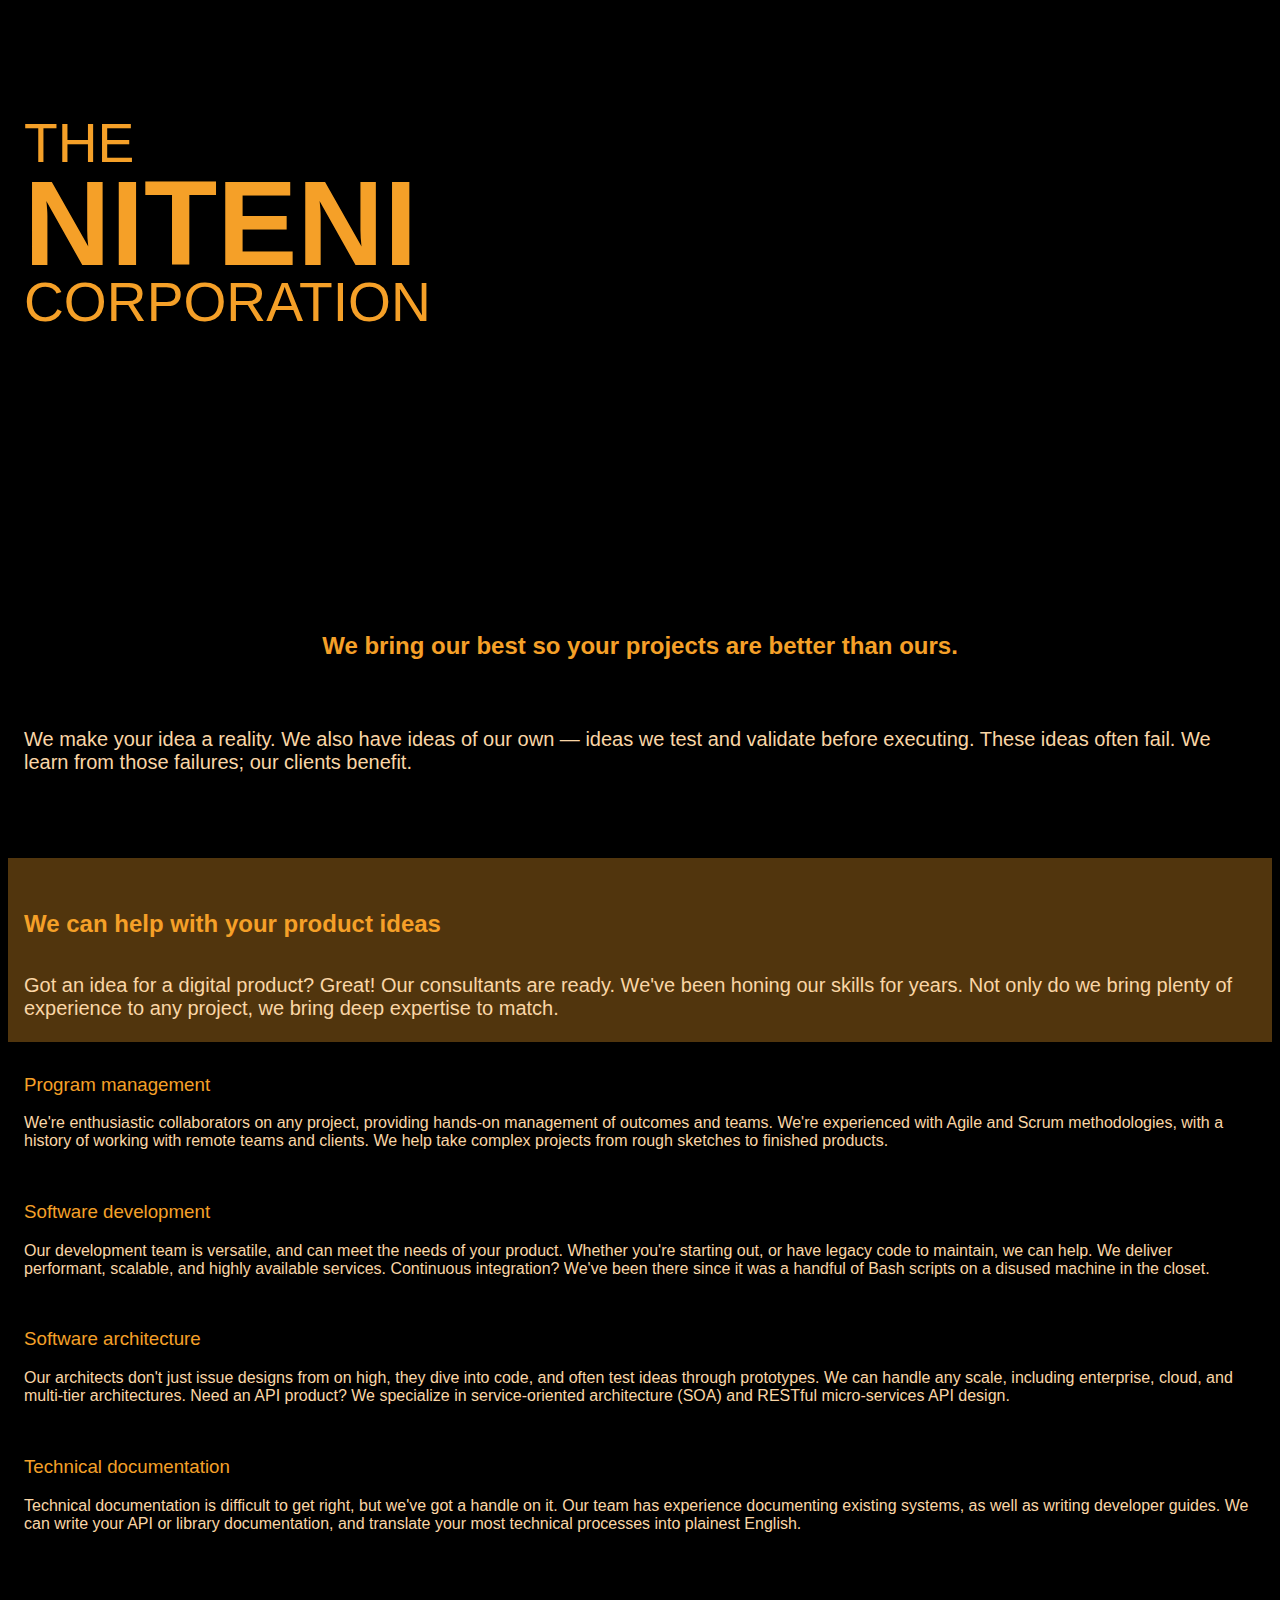
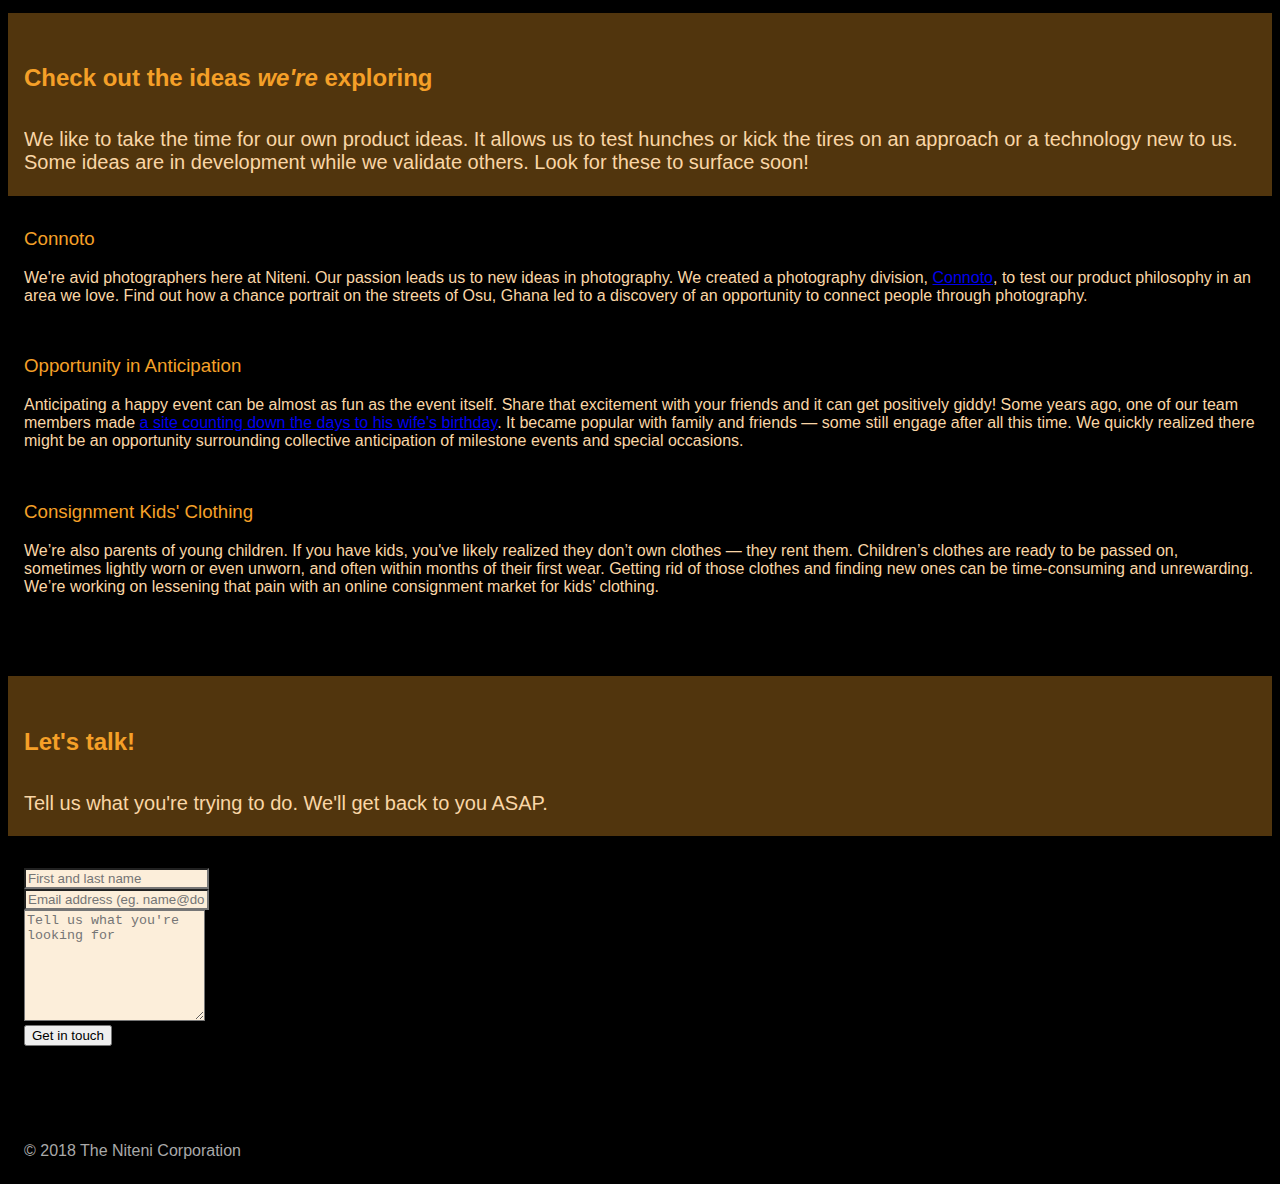
==== commit ff21b4fc: "New tagline from Vergel, slight padding changes." ====
--- a/index.html
+++ b/index.html
@@ -13,7 +13,7 @@
     </header>
 
     <h2 id="tagline">
-        We fail on our ideas so we don't fail on yours.
+        We bring our best so your projects are better than ours.
     </h2>
 
     <div id="content" class="container-fluid full-width">
--- a/style.css
+++ b/style.css
@@ -61,7 +61,7 @@
 }
 
 .content-item {
-    padding-bottom: 1em;
+    padding-bottom: 1rem;
 }
 
 .section-header {
@@ -73,7 +73,8 @@
 }
 
 .section-header h2 {
-    padding-bottom: 0.25em;
+    padding-bottom: 1rem;
+    margin-bottom: 0;
 }
 
 #vision {
